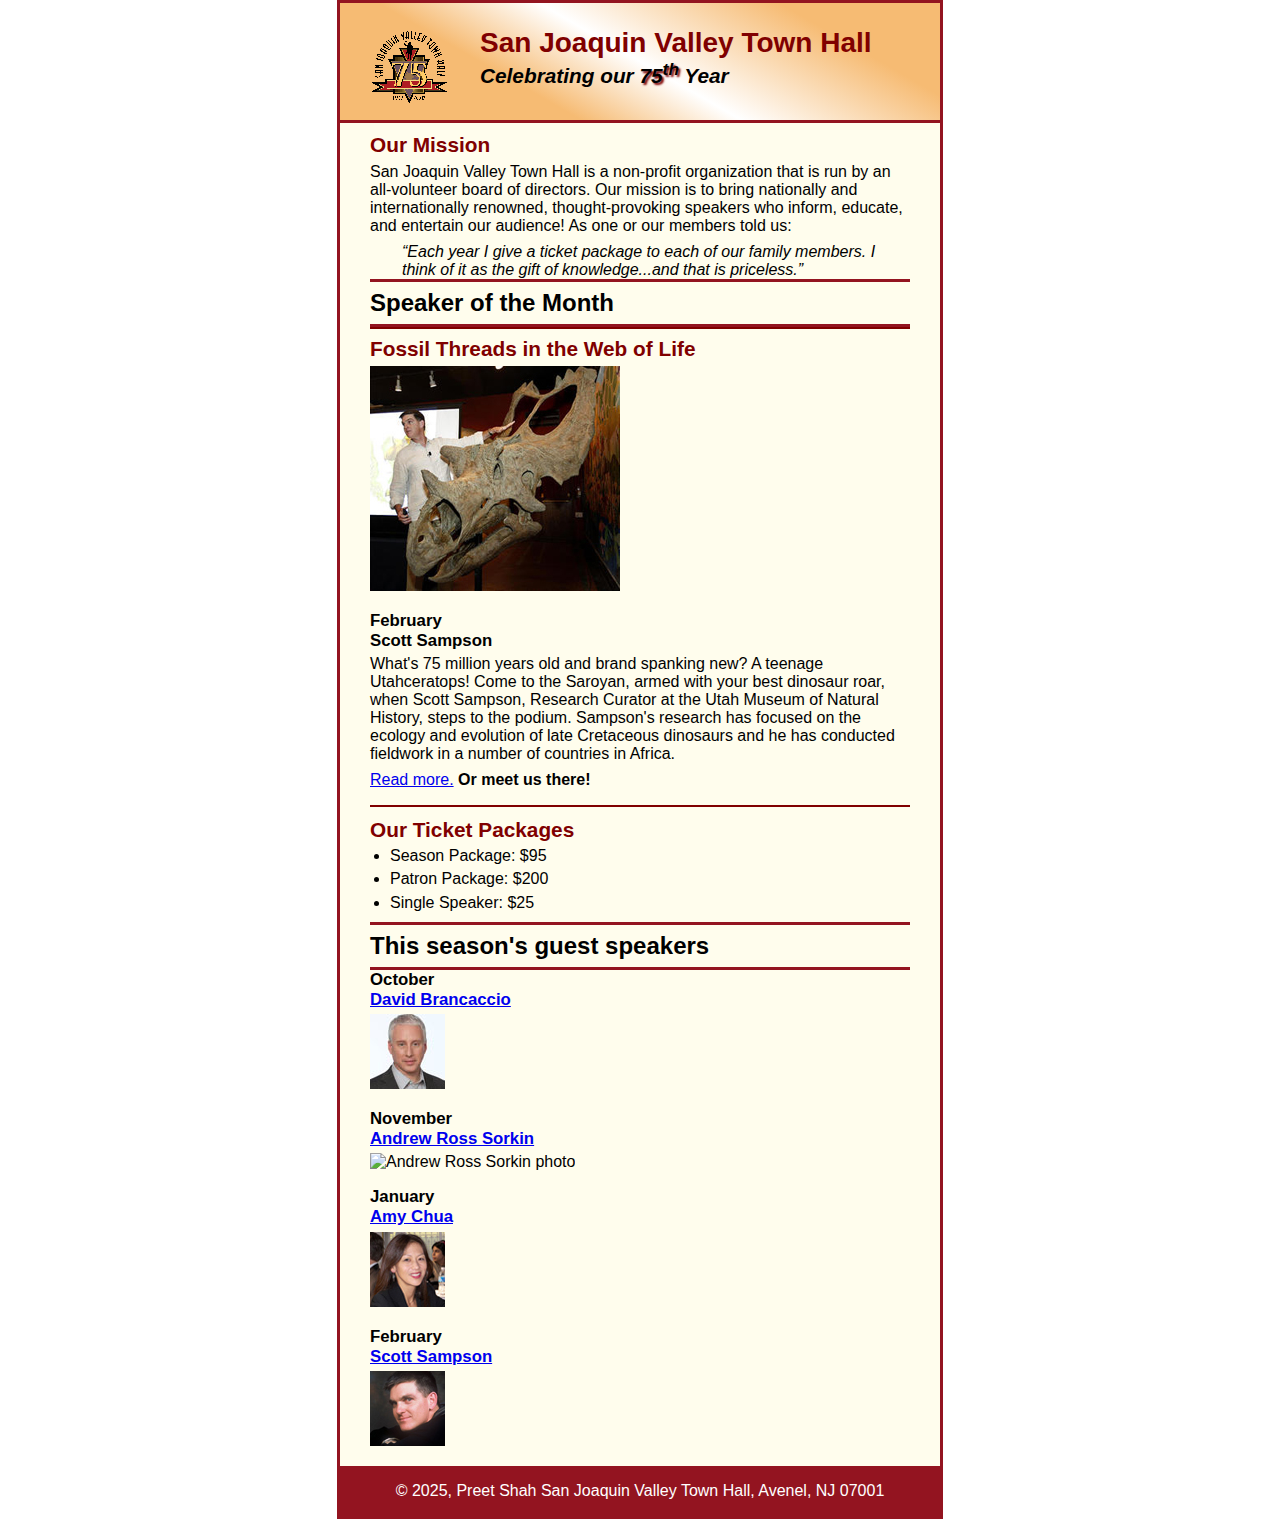
==== index.html @ d275276c "A08" ====
<!DOCTYPE html>
<html lang="en">
  <head>
    <meta charset="utf-8" />
    <title>San Joaquin Valley Town Hall</title>
    <link rel="shortcut icon" href="images/favicon.ico" />
    <link rel="stylesheet" href="styles/c6_main.css" />
  </head>

  <body>
    <header>
      <img src="images/town_hall_logo (1).gif" alt="Town Hall logo" height="80" />
      <h2>San Joaquin Valley Town Hall</h2>
      <h3>
        Celebrating our <span class="shadow">75<sup>th</sup></span> Year
      </h3>
    </header>
    <main>
      <section>
        <h2>Our Mission</h2>
        <p>
          San Joaquin Valley Town Hall is a non-profit organization that is run
          by an all-volunteer board of directors. Our mission is to bring
          nationally and internationally renowned, thought-provoking speakers
          who inform, educate, and entertain our audience! As one or our members
          told us:
        </p>
        <blockquote>
          &ldquo;Each year I give a ticket package to each of our family
          members. I think of it as the gift of knowledge...and that is
          priceless.&rdquo;
        </blockquote>
        <h1>Speaker of the Month</h1>
        <article>
          <h2>Fossil Threads in the Web of Life</h2>
          <img
            src="images/sampson_dinosaur (1).jpg"
            alt="Scott Sampson with dinosaur"
          />
          <h3>
            February<br />
            Scott Sampson
          </h3>
          <p>
            What's 75 million years old and brand spanking new? A teenage
            Utahceratops! Come to the Saroyan, armed with your best dinosaur
            roar, when Scott Sampson, Research Curator at the Utah Museum of
            Natural History, steps to the podium. Sampson's research has focused
            on the ecology and evolution of late Cretaceous dinosaurs and he has
            conducted fieldwork in a number of countries in Africa.
          </p>
          <p>
            <a href="speakers/c6_sampson.html">Read more.</a>&nbsp;<b
              >Or meet us there!</b
            >
          </p>
        </article>

        <h2>Our Ticket Packages</h2>
        <ul>
          <li>Season Package: $95</li>
          <li>Patron Package: $200</li>
          <li>Single Speaker: $25</li>
        </ul>
      </section>

      <aside>
        <h1>This season's guest speakers</h1>
        <h3>
          October<br /><a href="speakers/brancaccio.html">David Brancaccio</a>
        </h3>
        <img src="images/brancaccio75.jpg" alt="David Brancaccio photo" />
        <h3>
          November<br /><a href="speakers/sorkin.html">Andrew Ross Sorkin</a>
        </h3>
        <img src="images/sorkin75(1).jpg" alt="Andrew Ross Sorkin photo" />
        <h3>January<br /><a href="speakers/chua.html">Amy Chua</a></h3>
        <img src="images/chua75 (1).jpg" alt="Amy Chua photo" />
        <h3>
          February<br /><a href="speakers/c6_sampson.html">Scott Sampson</a>
        </h3>
        <img src="images/sampson75 (1).jpg" alt="Scott Sampson photo" />
      </aside>
    </main>
    <footer>
      <p>&copy; 2025, Preet Shah San Joaquin Valley Town Hall, Avenel, NJ 07001</p>
    </footer>
  </body>
</html>
---- styles/c6_main.css ----
/* the styles for the elements */
* {
    margin: 0;
    padding: 0;
  }
  html {
    background-color: white;
  }
  body {
    font-family: Arial, Helvetica, sans-serif;
    font-size: 100%;
    width: 600px;
    margin: 0 auto;
    border: 3px solid #931420;
    background-color: #fffded;
  }
  a:focus,
  a:hover {
    font-style: italic;
  }
  /* the styles for the header */
  header {
    padding: 1.5em 0 2em 0;
    border-bottom: 3px solid #931420;
    background-image: -moz-linear-gradient(
      30deg,
      #f6bb73 0%,
      #f6bb73 30%,
      white 50%,
      #f6bb73 80%,
      #f6bb73 100%
    );
    background-image: -webkit-linear-gradient(
      30deg,
      #f6bb73 0%,
      #f6bb73 30%,
      white 50%,
      #f6bb73 80%,
      #f6bb73 100%
    );
    background-image: -o-linear-gradient(
      30deg,
      #f6bb73 0%,
      #f6bb73 30%,
      white 50%,
      #f6bb73 80%,
      #f6bb73 100%
    );
    background-image: linear-gradient(
      30deg,
      #f6bb73 0%,
      #f6bb73 30%,
      white 50%,
      #f6bb73 80%,
      #f6bb73 100%
    );
  }
  header h2 {
    font-size: 175%;
    color: #800000;
  }
  header h3 {
    font-size: 130%;
    font-style: italic;
  }
  header img {
    float: left;
    padding: 0 30px;
  }
  .shadow {
    text-shadow: 2px 2px 2px #800000;
  }
  /* the styles for the main content */
  main {
    clear: left;
  }
  main {
    padding: 0 30px;
  }
  main h1 {
    font-size: 150%;
    padding: 0.3em 0;
    border-top: 3px solid #931420;
    border-bottom: 3px solid #931420;
  }
  main h2 {
    color: #800000;
    font-size: 130%;
    padding: 0.5em 0 0.25em 0;
  }
  main h3 {
    font-size: 105%;
    padding-bottom: 0.25em;
  }
  main img {
    padding-bottom: 1em;
  }
  main p {
    padding-bottom: 0.5em;
  }
  main blockquote {
    padding: 0 2em;
    font-style: italic;
  }
  main ul {
    padding: 0 0 0.25em 1.25em;
  }
  main li {
    padding-bottom: 0.35em;
  }
  
  /* the styles for the article */
  article {
    padding: 0.5em 0;
    border-top: 2px solid #800000;
    border-bottom: 2px solid #800000;
  }
  article h2 {
    padding-top: 0;
  }
  article h3 {
    font-size: 105%;
    padding-bottom: 0.25em;
  }
  
  /* the styles for the aside */
  
  aside h3 {
    font-size: 105%;
    padding-bottom: 0.25em;
  }
  aside img {
    padding-bottom: 1em;
  }
  
  /* the styles for the footer */
  footer {
    background-color: #931420;
  }
  footer p {
    text-align: center;
    color: white;
    padding: 1em 0;
  }
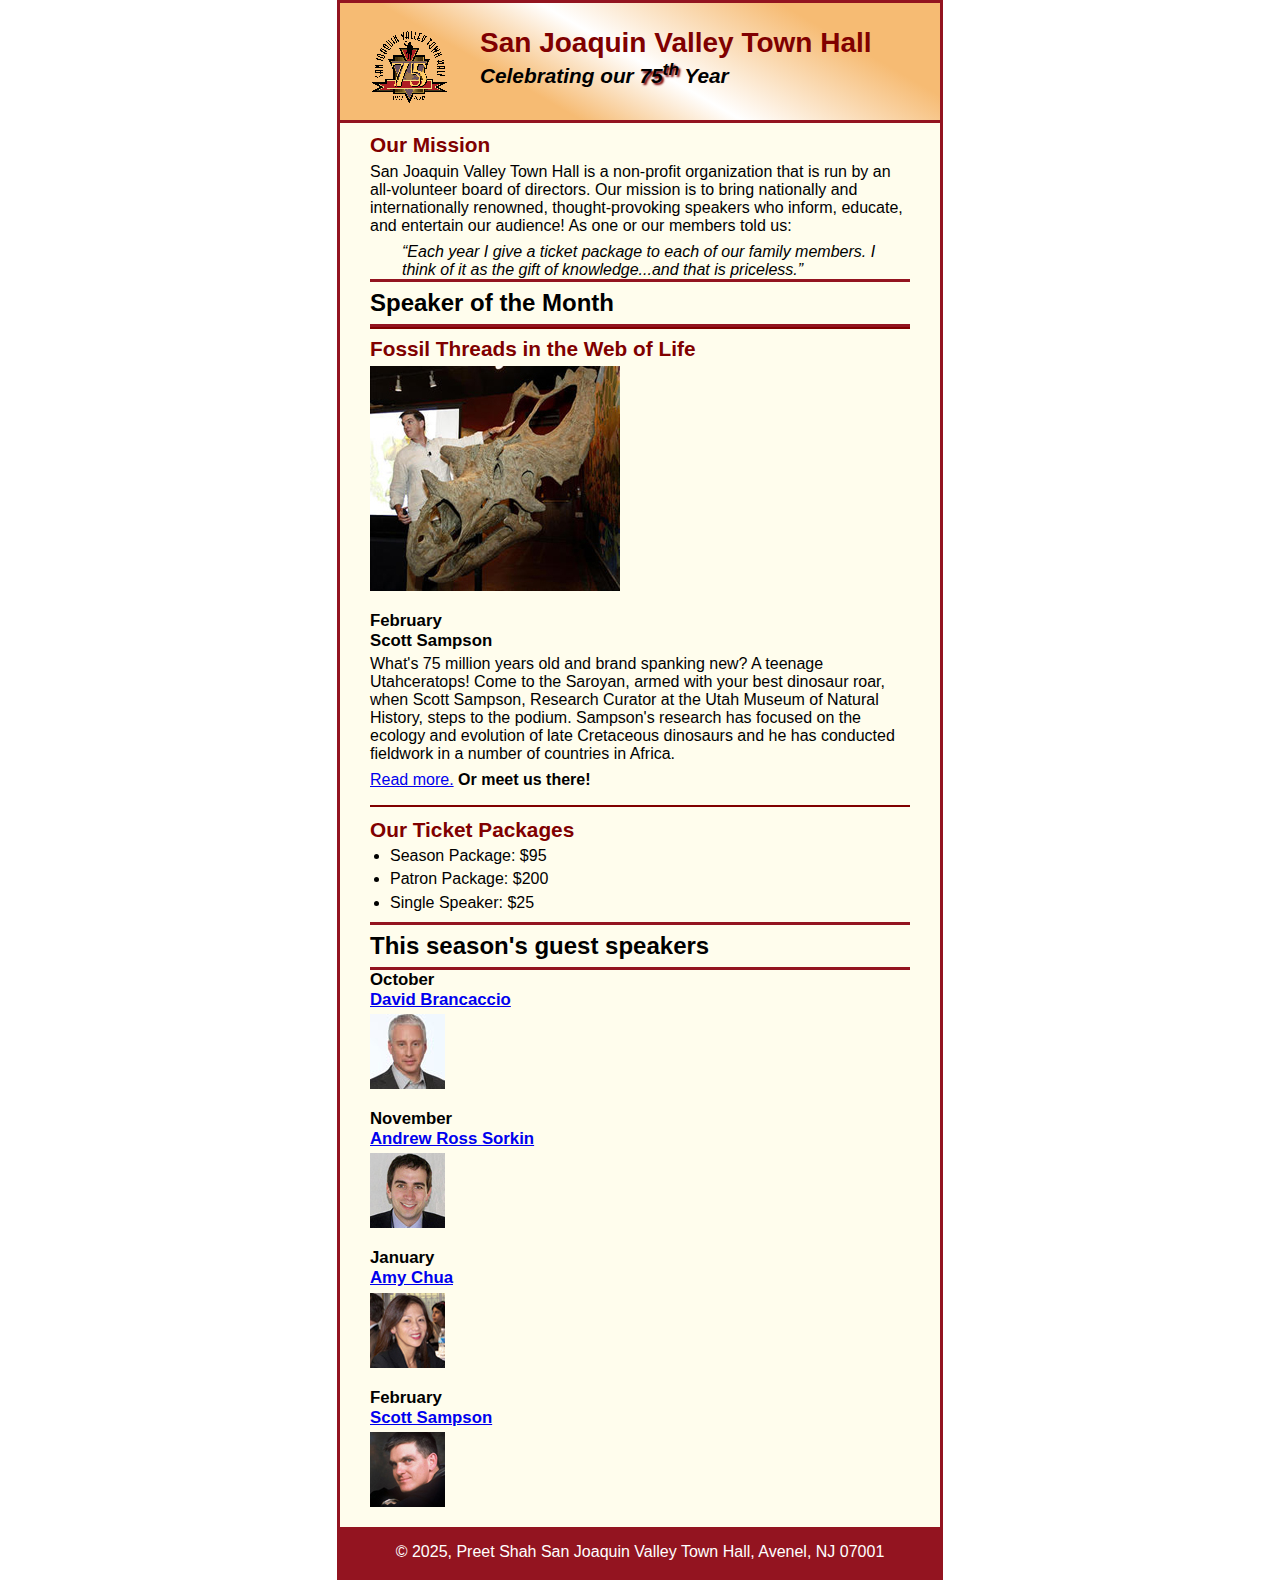
==== commit 99f87ec0: "A08" ====
--- a/index.html
+++ b/index.html
@@ -73,7 +73,7 @@
         <h3>
           November<br /><a href="speakers/sorkin.html">Andrew Ross Sorkin</a>
         </h3>
-        <img src="images/sorkin75(1).jpg" alt="Andrew Ross Sorkin photo" />
+        <img src="images/sorkin75 (1).jpg" alt="Andrew Ross Sorkin photo" />
         <h3>January<br /><a href="speakers/chua.html">Amy Chua</a></h3>
         <img src="images/chua75 (1).jpg" alt="Amy Chua photo" />
         <h3>
